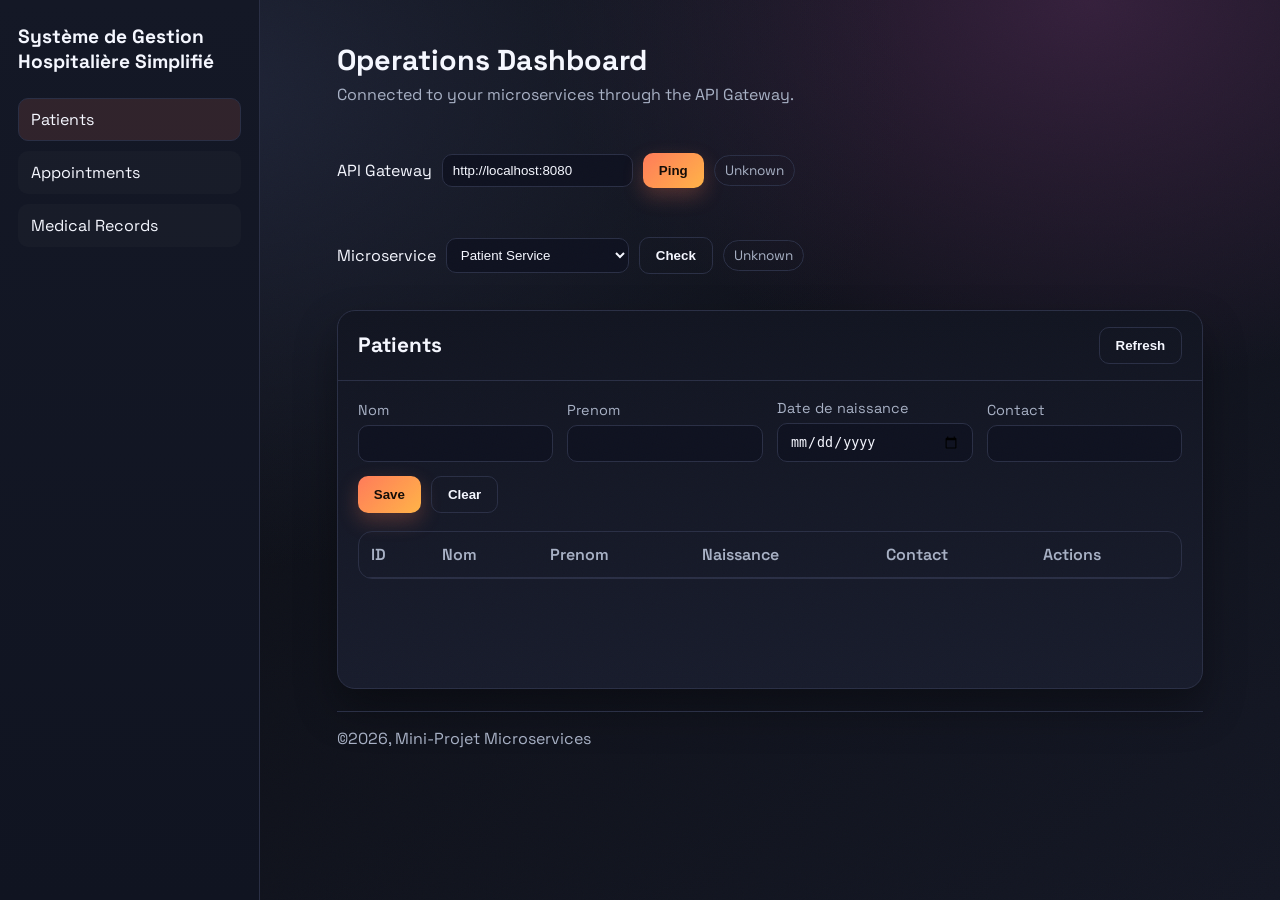
==== ui-portal/src/main/resources/static/dashboard.html @ 3ca0a575 "Add UI dashboard and CRUD endpoints" ====
<!doctype html>
<html lang="en">
<head>
  <meta charset="utf-8" />
  <meta name="viewport" content="width=device-width, initial-scale=1" />
  <title>Hospital Microservices | Dashboard</title>
  <link rel="preconnect" href="https://fonts.googleapis.com" />
  <link rel="preconnect" href="https://fonts.gstatic.com" crossorigin />
  <link href="https://fonts.googleapis.com/css2?family=Space+Grotesk:wght@400;500;600;700&family=DM+Serif+Display&display=swap" rel="stylesheet" />
  <link rel="stylesheet" href="styles.css" />
</head>
<body>
  <div class="bg-noise"></div>

  <div class="app">
    <aside class="sidebar">
      <div class="sidebar-brand">Système de Gestion Hospitalière Simplifié</div>
      <nav class="sidebar-nav">
        <a href="#patients" class="nav-link active">Patients</a>
        <a href="#appointments" class="nav-link">Appointments</a>
        <a href="#records" class="nav-link">Medical Records</a>
      </nav>

    </aside>

    <div class="content">
      <header class="topbar">
        <div>
          <h2>Operations Dashboard</h2>
          <p>Connected to your microservices through the API Gateway.</p>
        </div>
        <div class="gateway">
          <label for="gatewayUrl">API Gateway</label>
          <input id="gatewayUrl" type="text" value="http://localhost:8080" />
          <button id="pingBtn">Ping</button>
          <span id="pingStatus" class="status">Unknown</span>
        </div>
        <div class="service-check">
          <label for="serviceCheck">Microservice</label>
          <select id="serviceCheck">
            <option value="patients">Patient Service</option>
            <option value="appointments">Appointment Service</option>
            <option value="records">Medical Record Service</option>
          </select>
          <button id="serviceCheckBtn" class="ghost">Check</button>
          <span id="serviceCheckStatus" class="status">Unknown</span>
        </div>
      </header>

      <main class="grid">
        <section class="panel" id="patients">
          <div class="panel-head">
            <h2>Patients</h2>
            <button class="ghost" id="refreshPatients">Refresh</button>
          </div>
          <div class="panel-body">
            <form id="patientForm" class="form">
              <input type="hidden" id="patientId" />
              <div class="field">
                <label>Nom</label>
                <input id="patientNom" type="text" required />
              </div>
              <div class="field">
                <label>Prenom</label>
                <input id="patientPrenom" type="text" required />
              </div>
              <div class="field">
                <label>Date de naissance</label>
                <input id="patientDob" type="date" required />
              </div>
              <div class="field">
                <label>Contact</label>
                <input id="patientContact" type="text" required />
              </div>
              <div class="actions">
                <button type="submit" id="patientSave">Save</button>
                <button type="button" class="ghost" id="patientClear">Clear</button>
              </div>
            </form>
            <div class="table-wrap">
              <table id="patientsTable">
                <thead>
                  <tr>
                    <th>ID</th><th>Nom</th><th>Prenom</th><th>Naissance</th><th>Contact</th><th>Actions</th>
                  </tr>
                </thead>
                <tbody></tbody>
              </table>
            </div>
          </div>
        </section>

        <section class="panel" id="appointments">
          <div class="panel-head">
            <h2>Appointments</h2>
            <button class="ghost" id="refreshAppointments">Refresh</button>
          </div>
          <div class="panel-body">
            <form id="appointmentForm" class="form">
              <input type="hidden" id="appointmentId" />
              <div class="field">
                <label>Patient ID</label>
                <input id="appointmentPatientId" type="number" min="1" required />
              </div>
              <div class="field">
                <label>Date & Time</label>
                <input id="appointmentDateTime" type="datetime-local" required />
              </div>
              <div class="field">
                <label>Reason</label>
                <input id="appointmentReason" type="text" required />
              </div>
              <div class="field">
                <label>Status</label>
                <select id="appointmentStatus" required>
                  <option value="">Select status</option>
                  <option>Scheduled</option>
                  <option>InProgress</option>
                  <option>Done</option>
                  <option>Cancelled</option>
                </select>
              </div>
              <div class="actions">
                <button type="submit" id="appointmentSave">Save</button>
                <button type="button" class="ghost" id="appointmentClear">Clear</button>
              </div>
            </form>
            <div class="inline-filter">
              <label>Filter by patient ID</label>
              <input id="appointmentFilter" type="number" min="1" />
              <button id="appointmentFilterBtn" class="ghost">Load</button>
            </div>
            <div class="table-wrap">
              <table id="appointmentsTable">
                <thead>
                  <tr>
                    <th>ID</th><th>Patient</th><th>Date</th><th>Reason</th><th>Status</th><th>Actions</th>
                  </tr>
                </thead>
                <tbody></tbody>
              </table>
            </div>
          </div>
        </section>

        <section class="panel" id="records">
          <div class="panel-head">
            <h2>Medical Records</h2>
            <button class="ghost" id="refreshRecords">Refresh</button>
          </div>
          <div class="panel-body">
            <form id="recordForm" class="form">
              <div class="field">
                <label>Patient ID</label>
                <input id="recordPatientId" type="number" min="1" required />
              </div>
              <div class="actions">
                <button type="submit" id="recordCreate">Create Record</button>
              </div>
            </form>
            <form id="diagnosisForm" class="form">
              <div class="field">
                <label>Record ID</label>
                <input id="diagnosisRecordId" type="number" min="1" required />
              </div>
              <div class="field">
                <label>Diagnosis</label>
                <input id="diagnosisText" type="text" required />
              </div>
              <div class="actions">
                <button type="submit">Add Diagnosis</button>
              </div>
            </form>
            <div class="inline-filter">
              <label>Load records by patient ID</label>
              <input id="recordFilter" type="number" min="1" />
              <button id="recordFilterBtn" class="ghost">Load</button>
            </div>
            <div class="table-wrap">
              <table id="recordsTable">
                <thead>
                  <tr>
                    <th>ID</th><th>Patient</th><th>Created</th><th>Diagnoses</th><th>Actions</th>
                  </tr>
                </thead>
                <tbody></tbody>
              </table>
            </div>
          </div>
        </section>
      </main>

      <footer class="footer">
        <span>©2026, Mini-Projet Microservices </span>
      </footer>
    </div>
  </div>

  <div id="toastHost" class="toast-host" aria-live="polite" aria-atomic="true"></div>

  <script src="app.js"></script>
</body>
</html>
---- ui-portal/src/main/resources/static/styles.css ----
:root {
  --bg: #0b0d12;
  --bg-2: #141724;
  --card: #121521;
  --card-2: #181c2c;
  --accent: #ff7a59;
  --accent-2: #ffd166;
  --mint: #7bdff2;
  --text: #f5f7ff;
  --muted: #a7b0c4;
  --line: #2a2f45;
  --shadow: 0 20px 40px rgba(0,0,0,0.35);
}

* { box-sizing: border-box; }

body {
  margin: 0;
  font-family: "Space Grotesk", "Segoe UI", sans-serif;
  background: radial-gradient(1200px 800px at 15% 10%, #1f2437 0%, transparent 60%),
              radial-gradient(1000px 700px at 85% 0%, #35203c 0%, transparent 55%),
              linear-gradient(145deg, var(--bg), var(--bg-2));
  color: var(--text);
  min-height: 100vh;
}

.bg-noise {
  position: fixed;
  inset: 0;
  background-image: url("data:image/svg+xml,%3Csvg xmlns='http://www.w3.org/2000/svg' width='160' height='160' viewBox='0 0 160 160'%3E%3Cfilter id='n'%3E%3CfeTurbulence type='fractalNoise' baseFrequency='0.8' numOctaves='2' stitchTiles='stitch'/%3E%3C/filter%3E%3Crect width='160' height='160' filter='url(%23n)' opacity='0.08'/%3E%3C/svg%3E");
  pointer-events: none;
  mix-blend-mode: soft-light;
}

.hidden { display: none; }

.landing {
  min-height: 100vh;
  display: grid;
  grid-template-columns: minmax(0, 1fr) minmax(240px, 360px);
  gap: 32px;
  padding: 60px 10vw;
  align-items: center;
}

.landing-content h1 {
  font-family: "DM Serif Display", serif;
  font-size: clamp(2.4rem, 3.9vw, 3.8rem);
  margin: 16px 0 10px;
}

.landing-content p {
  margin: 0 0 26px;
  color: var(--muted);
  max-width: 620px;
}

.badge {
  display: inline-block;
  padding: 6px 12px;
  border-radius: 999px;
  background: linear-gradient(135deg, var(--accent), var(--accent-2));
  color: #1a0f0a;
  font-weight: 700;
  letter-spacing: 0.4px;
}

.btn-link {
  display: inline-flex;
  align-items: center;
  justify-content: center;
  text-decoration: none;
  border: none;
  background: linear-gradient(135deg, var(--accent), #ffb347);
  color: #140d08;
  font-weight: 700;
  padding: 10px 16px;
  border-radius: 10px;
  cursor: pointer;
  transition: transform 0.15s ease, box-shadow 0.15s ease;
  box-shadow: 0 8px 20px rgba(255, 122, 89, 0.25);
}

.btn-link:hover { transform: translateY(-1px); }

.landing-actions {
  display: flex;
  gap: 12px;
  align-items: center;
  flex-wrap: wrap;
}

.landing-card {
  background: linear-gradient(160deg, #1f2438, #141724);
  border: 1px solid var(--line);
  border-radius: 18px;
  padding: 20px;
  box-shadow: var(--shadow);
  display: grid;
  gap: 16px;
  align-content: start;
}

.metric {
  display: flex;
  justify-content: space-between;
  align-items: center;
  padding: 12px 14px;
  background: rgba(12, 14, 24, 0.55);
  border-radius: 12px;
  border: 1px solid #272c40;
}

.metric .label { color: var(--muted); }
.metric .value { font-size: 1.4rem; font-weight: 700; }

.app {
  min-height: 100vh;
  display: grid;
  grid-template-columns: 260px 1fr;
}

.sidebar {
  background: linear-gradient(180deg, #141826, #101421);
  border-right: 1px solid var(--line);
  padding: 24px 18px;
  display: grid;
  gap: 24px;
  align-content: start;
  position: sticky;
  top: 0;
  height: 100vh;
}

.sidebar-brand {
  font-weight: 700;
  font-size: 1.2rem;
}

.sidebar-nav {
  display: grid;
  gap: 10px;
}

.nav-link {
  text-decoration: none;
  color: var(--text);
  padding: 10px 12px;
  border-radius: 10px;
  border: 1px solid transparent;
  background: rgba(255,255,255,0.02);
}

.nav-link:hover,
.nav-link.active {
  border-color: var(--line);
  background: rgba(255, 122, 89, 0.12);
}

.sidebar-footer {
  display: grid;
  gap: 6px;
  font-size: 0.9rem;
}

.muted { color: var(--muted); }
.mono { font-family: "Consolas", "Courier New", monospace; }

.content {
  padding: 28px 6vw 40px;
  display: grid;
  gap: 22px;
}

.topbar {
  display: flex;
  justify-content: space-between;
  align-items: center;
  gap: 20px;
  flex-wrap: wrap;
}

.topbar h2 {
  margin: 0 0 6px;
  font-size: 1.8rem;
}

.topbar p {
  margin: 0;
  color: var(--muted);
}

.gateway {
  display: grid;
  grid-template-columns: auto 1fr auto auto;
  gap: 10px;
  align-items: center;
}

.service-check {
  display: grid;
  grid-template-columns: auto 1fr auto auto;
  gap: 10px;
  align-items: center;
}

.gateway input {
  background: #0f1220;
  border: 1px solid var(--line);
  color: var(--text);
  padding: 8px 10px;
  border-radius: 10px;
}

.service-check select {
  background: #0f1220;
  border: 1px solid var(--line);
  color: var(--text);
  padding: 8px 10px;
  border-radius: 10px;
}

.status {
  padding: 6px 10px;
  border-radius: 999px;
  border: 1px solid var(--line);
  font-size: 0.85rem;
  color: var(--muted);
}

.grid {
  display: grid;
  gap: 22px;
}

.panel.hidden-panel {
  display: none;
}

.panel {
  background: linear-gradient(180deg, var(--card), var(--card-2));
  border: 1px solid var(--line);
  border-radius: 18px;
  box-shadow: var(--shadow);
  overflow: hidden;
}

.panel-head {
  display: flex;
  justify-content: space-between;
  align-items: center;
  padding: 16px 20px;
  border-bottom: 1px solid var(--line);
}

.panel-head h2 { margin: 0; font-size: 1.3rem; }

.panel-body {
  padding: 18px 20px 24px;
  display: grid;
  gap: 18px;
}

.form {
  display: grid;
  grid-template-columns: repeat(auto-fit, minmax(180px, 1fr));
  gap: 14px;
  align-items: end;
}

.field label {
  display: block;
  font-size: 0.9rem;
  color: var(--muted);
  margin-bottom: 6px;
}

.field input,
.field select {
  width: 100%;
  background: #0f1220;
  border: 1px solid var(--line);
  color: var(--text);
  padding: 10px 12px;
  border-radius: 10px;
}

.actions {
  display: flex;
  gap: 10px;
}

button {
  border: none;
  background: linear-gradient(135deg, var(--accent), #ffb347);
  color: #140d08;
  font-weight: 700;
  padding: 10px 16px;
  border-radius: 10px;
  cursor: pointer;
  transition: transform 0.15s ease, box-shadow 0.15s ease;
  box-shadow: 0 8px 20px rgba(255, 122, 89, 0.25);
}

button:hover { transform: translateY(-1px); }

button.ghost {
  background: transparent;
  color: var(--text);
  border: 1px solid var(--line);
  box-shadow: none;
}

.table-wrap {
  overflow-x: auto;
  border: 1px solid var(--line);
  border-radius: 14px;
}

table {
  width: 100%;
  border-collapse: collapse;
  min-width: 620px;
}

th, td {
  text-align: left;
  padding: 12px 12px;
  border-bottom: 1px solid var(--line);
}

th { color: var(--muted); font-weight: 600; }

.inline-filter {
  display: flex;
  gap: 10px;
  align-items: center;
}

.inline-filter input {
  background: #0f1220;
  border: 1px solid var(--line);
  color: var(--text);
  padding: 8px 10px;
  border-radius: 10px;
}

.footer {
  padding: 16px 0 26px;
  display: flex;
  justify-content: space-between;
  color: var(--muted);
  border-top: 1px solid var(--line);
}

.toast-host {
  position: fixed;
  top: 20px;
  left: 50%;
  transform: translateX(-50%);
  display: grid;
  gap: 14px;
  z-index: 999;
  width: min(520px, 90vw);
}

.toast {
  width: 100%;
  min-width: 320px;
  padding: 16px 18px;
  border-radius: 16px;
  background: #151a2b;
  border: 1px solid #2a2f45;
  box-shadow: var(--shadow);
  color: var(--text);
  display: grid;
  gap: 6px;
  animation: toast-in 0.2s ease-out;
}

.toast.ok { border-color: rgba(123, 223, 242, 0.5); }
.toast.err { border-color: rgba(255, 122, 89, 0.6); }

.toast-title {
  font-weight: 700;
  font-size: 1.05rem;
}

.toast-msg {
  color: var(--muted);
  font-size: 0.98rem;
}

@keyframes toast-in {
  from { transform: translateY(10px); opacity: 0; }
  to { transform: translateY(0); opacity: 1; }
}

@media (max-width: 900px) {
  .landing {
    grid-template-columns: 1fr;
  }

  .app {
    grid-template-columns: 1fr;
  }

  .sidebar {
    position: relative;
    height: auto;
  }

  .gateway {
    grid-template-columns: 1fr;
  }

  .service-check {
    grid-template-columns: 1fr;
  }

  .footer {
    flex-direction: column;
    gap: 6px;
  }
}
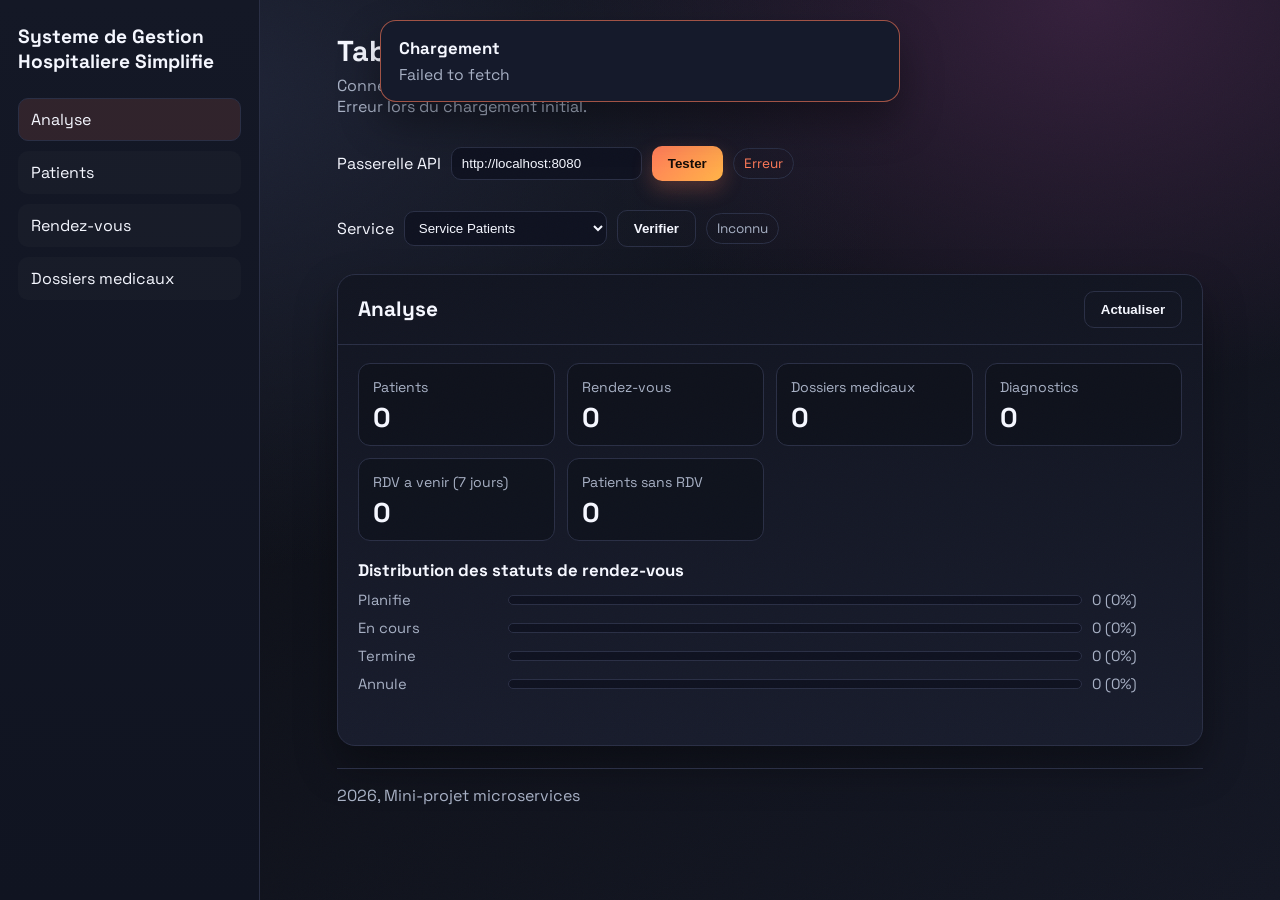
==== commit 6dbe06ed: "Localize UI to French and add analytics dashboard" ====
--- a/ui-portal/src/main/resources/static/dashboard.html
+++ b/ui-portal/src/main/resources/static/dashboard.html
@@ -1,203 +1,246 @@
-<!doctype html>
-<html lang="en">
-<head>
-  <meta charset="utf-8" />
-  <meta name="viewport" content="width=device-width, initial-scale=1" />
-  <title>Hospital Microservices | Dashboard</title>
-  <link rel="preconnect" href="https://fonts.googleapis.com" />
-  <link rel="preconnect" href="https://fonts.gstatic.com" crossorigin />
-  <link href="https://fonts.googleapis.com/css2?family=Space+Grotesk:wght@400;500;600;700&family=DM+Serif+Display&display=swap" rel="stylesheet" />
-  <link rel="stylesheet" href="styles.css" />
-</head>
-<body>
-  <div class="bg-noise"></div>
-
-  <div class="app">
-    <aside class="sidebar">
-      <div class="sidebar-brand">Système de Gestion Hospitalière Simplifié</div>
-      <nav class="sidebar-nav">
-        <a href="#patients" class="nav-link active">Patients</a>
-        <a href="#appointments" class="nav-link">Appointments</a>
-        <a href="#records" class="nav-link">Medical Records</a>
-      </nav>
-
-    </aside>
-
-    <div class="content">
-      <header class="topbar">
-        <div>
-          <h2>Operations Dashboard</h2>
-          <p>Connected to your microservices through the API Gateway.</p>
-        </div>
-        <div class="gateway">
-          <label for="gatewayUrl">API Gateway</label>
-          <input id="gatewayUrl" type="text" value="http://localhost:8080" />
-          <button id="pingBtn">Ping</button>
-          <span id="pingStatus" class="status">Unknown</span>
-        </div>
-        <div class="service-check">
-          <label for="serviceCheck">Microservice</label>
-          <select id="serviceCheck">
-            <option value="patients">Patient Service</option>
-            <option value="appointments">Appointment Service</option>
-            <option value="records">Medical Record Service</option>
-          </select>
-          <button id="serviceCheckBtn" class="ghost">Check</button>
-          <span id="serviceCheckStatus" class="status">Unknown</span>
-        </div>
-      </header>
-
-      <main class="grid">
-        <section class="panel" id="patients">
-          <div class="panel-head">
-            <h2>Patients</h2>
-            <button class="ghost" id="refreshPatients">Refresh</button>
-          </div>
-          <div class="panel-body">
-            <form id="patientForm" class="form">
-              <input type="hidden" id="patientId" />
-              <div class="field">
-                <label>Nom</label>
-                <input id="patientNom" type="text" required />
-              </div>
-              <div class="field">
-                <label>Prenom</label>
-                <input id="patientPrenom" type="text" required />
-              </div>
-              <div class="field">
-                <label>Date de naissance</label>
-                <input id="patientDob" type="date" required />
-              </div>
-              <div class="field">
-                <label>Contact</label>
-                <input id="patientContact" type="text" required />
-              </div>
-              <div class="actions">
-                <button type="submit" id="patientSave">Save</button>
-                <button type="button" class="ghost" id="patientClear">Clear</button>
-              </div>
-            </form>
-            <div class="table-wrap">
-              <table id="patientsTable">
-                <thead>
-                  <tr>
-                    <th>ID</th><th>Nom</th><th>Prenom</th><th>Naissance</th><th>Contact</th><th>Actions</th>
-                  </tr>
-                </thead>
-                <tbody></tbody>
-              </table>
-            </div>
-          </div>
-        </section>
-
-        <section class="panel" id="appointments">
-          <div class="panel-head">
-            <h2>Appointments</h2>
-            <button class="ghost" id="refreshAppointments">Refresh</button>
-          </div>
-          <div class="panel-body">
-            <form id="appointmentForm" class="form">
-              <input type="hidden" id="appointmentId" />
-              <div class="field">
-                <label>Patient ID</label>
-                <input id="appointmentPatientId" type="number" min="1" required />
-              </div>
-              <div class="field">
-                <label>Date & Time</label>
-                <input id="appointmentDateTime" type="datetime-local" required />
-              </div>
-              <div class="field">
-                <label>Reason</label>
-                <input id="appointmentReason" type="text" required />
-              </div>
-              <div class="field">
-                <label>Status</label>
-                <select id="appointmentStatus" required>
-                  <option value="">Select status</option>
-                  <option>Scheduled</option>
-                  <option>InProgress</option>
-                  <option>Done</option>
-                  <option>Cancelled</option>
-                </select>
-              </div>
-              <div class="actions">
-                <button type="submit" id="appointmentSave">Save</button>
-                <button type="button" class="ghost" id="appointmentClear">Clear</button>
-              </div>
-            </form>
-            <div class="inline-filter">
-              <label>Filter by patient ID</label>
-              <input id="appointmentFilter" type="number" min="1" />
-              <button id="appointmentFilterBtn" class="ghost">Load</button>
-            </div>
-            <div class="table-wrap">
-              <table id="appointmentsTable">
-                <thead>
-                  <tr>
-                    <th>ID</th><th>Patient</th><th>Date</th><th>Reason</th><th>Status</th><th>Actions</th>
-                  </tr>
-                </thead>
-                <tbody></tbody>
-              </table>
-            </div>
-          </div>
-        </section>
-
-        <section class="panel" id="records">
-          <div class="panel-head">
-            <h2>Medical Records</h2>
-            <button class="ghost" id="refreshRecords">Refresh</button>
-          </div>
-          <div class="panel-body">
-            <form id="recordForm" class="form">
-              <div class="field">
-                <label>Patient ID</label>
-                <input id="recordPatientId" type="number" min="1" required />
-              </div>
-              <div class="actions">
-                <button type="submit" id="recordCreate">Create Record</button>
-              </div>
-            </form>
-            <form id="diagnosisForm" class="form">
-              <div class="field">
-                <label>Record ID</label>
-                <input id="diagnosisRecordId" type="number" min="1" required />
-              </div>
-              <div class="field">
-                <label>Diagnosis</label>
-                <input id="diagnosisText" type="text" required />
-              </div>
-              <div class="actions">
-                <button type="submit">Add Diagnosis</button>
-              </div>
-            </form>
-            <div class="inline-filter">
-              <label>Load records by patient ID</label>
-              <input id="recordFilter" type="number" min="1" />
-              <button id="recordFilterBtn" class="ghost">Load</button>
-            </div>
-            <div class="table-wrap">
-              <table id="recordsTable">
-                <thead>
-                  <tr>
-                    <th>ID</th><th>Patient</th><th>Created</th><th>Diagnoses</th><th>Actions</th>
-                  </tr>
-                </thead>
-                <tbody></tbody>
-              </table>
-            </div>
-          </div>
-        </section>
-      </main>
-
-      <footer class="footer">
-        <span>©2026, Mini-Projet Microservices </span>
-      </footer>
-    </div>
-  </div>
-
-  <div id="toastHost" class="toast-host" aria-live="polite" aria-atomic="true"></div>
-
-  <script src="app.js"></script>
-</body>
-</html>
+<!doctype html>
+<html lang="fr">
+<head>
+  <meta charset="utf-8" />
+  <meta name="viewport" content="width=device-width, initial-scale=1" />
+  <meta http-equiv="Cache-Control" content="no-cache, no-store, must-revalidate" />
+  <meta http-equiv="Pragma" content="no-cache" />
+  <meta http-equiv="Expires" content="0" />
+  <title>Microservices Hospitaliers | Tableau de bord</title>
+  <link rel="preconnect" href="https://fonts.googleapis.com" />
+  <link rel="preconnect" href="https://fonts.gstatic.com" crossorigin />
+  <link href="https://fonts.googleapis.com/css2?family=Space+Grotesk:wght@400;500;600;700&family=DM+Serif+Display&display=swap" rel="stylesheet" />
+  <link rel="stylesheet" href="styles.css?v=20260221-1" />
+</head>
+<body>
+  <div class="bg-noise"></div>
+
+  <div class="app">
+    <aside class="sidebar">
+      <div class="sidebar-brand">Systeme de Gestion Hospitaliere Simplifie</div>
+      <nav class="sidebar-nav">
+        <a href="#analyse" class="nav-link active">Analyse</a>
+        <a href="#patients" class="nav-link">Patients</a>
+        <a href="#appointments" class="nav-link">Rendez-vous</a>
+        <a href="#records" class="nav-link">Dossiers medicaux</a>
+      </nav>
+    </aside>
+
+    <div class="content">
+      <header class="topbar">
+        <div>
+          <h2>Tableau de bord operationnel</h2>
+          <p>Connecte a vos microservices via l'API Gateway.</p>
+          <p id="lastAction" class="muted">Pret.</p>
+        </div>
+        <div class="gateway">
+          <label for="gatewayUrl">Passerelle API</label>
+          <input id="gatewayUrl" type="text" value="http://localhost:8080" />
+          <button id="pingBtn">Tester</button>
+          <span id="pingStatus" class="status">Inconnu</span>
+        </div>
+        <div class="service-check">
+          <label for="serviceCheck">Service</label>
+          <select id="serviceCheck">
+            <option value="patients">Service Patients</option>
+            <option value="appointments">Service Rendez-vous</option>
+            <option value="records">Service Dossiers medicaux</option>
+          </select>
+          <button id="serviceCheckBtn" class="ghost">Verifier</button>
+          <span id="serviceCheckStatus" class="status">Inconnu</span>
+        </div>
+      </header>
+
+      <main class="grid">
+        <section class="panel" id="analyse">
+          <div class="panel-head">
+            <h2>Analyse</h2>
+            <button class="ghost" id="refreshAnalyse">Actualiser</button>
+          </div>
+          <div class="panel-body">
+            <div class="kpi-grid">
+              <article class="kpi-card">
+                <span class="kpi-label">Patients</span>
+                <strong id="kpiPatients">0</strong>
+              </article>
+              <article class="kpi-card">
+                <span class="kpi-label">Rendez-vous</span>
+                <strong id="kpiAppointments">0</strong>
+              </article>
+              <article class="kpi-card">
+                <span class="kpi-label">Dossiers medicaux</span>
+                <strong id="kpiRecords">0</strong>
+              </article>
+              <article class="kpi-card">
+                <span class="kpi-label">Diagnostics</span>
+                <strong id="kpiDiagnoses">0</strong>
+              </article>
+              <article class="kpi-card">
+                <span class="kpi-label">RDV a venir (7 jours)</span>
+                <strong id="kpiUpcoming">0</strong>
+              </article>
+              <article class="kpi-card">
+                <span class="kpi-label">Patients sans RDV</span>
+                <strong id="kpiNoAppointments">0</strong>
+              </article>
+            </div>
+            <div class="status-distribution">
+              <h3>Distribution des statuts de rendez-vous</h3>
+              <div id="statusBars" class="status-bars"></div>
+            </div>
+          </div>
+        </section>
+
+        <section class="panel" id="patients">
+          <div class="panel-head">
+            <h2>Patients</h2>
+            <button class="ghost" id="refreshPatients">Actualiser</button>
+          </div>
+          <div class="panel-body">
+            <form id="patientForm" class="form">
+              <input type="hidden" id="patientId" />
+              <div class="field">
+                <label>Nom</label>
+                <input id="patientNom" type="text" required />
+              </div>
+              <div class="field">
+                <label>Prenom</label>
+                <input id="patientPrenom" type="text" required />
+              </div>
+              <div class="field">
+                <label>Date de naissance</label>
+                <input id="patientDob" type="date" required />
+              </div>
+              <div class="field">
+                <label>Contact</label>
+                <input id="patientContact" type="text" required />
+              </div>
+              <div class="actions">
+                <button type="submit" id="patientSave">Enregistrer</button>
+                <button type="button" class="ghost" id="patientClear">Effacer</button>
+              </div>
+            </form>
+            <div class="table-wrap">
+              <table id="patientsTable">
+                <thead>
+                  <tr>
+                    <th>ID</th><th>Nom</th><th>Prenom</th><th>Naissance</th><th>Contact</th><th>Actions</th>
+                  </tr>
+                </thead>
+                <tbody></tbody>
+              </table>
+            </div>
+          </div>
+        </section>
+
+        <section class="panel" id="appointments">
+          <div class="panel-head">
+            <h2>Rendez-vous</h2>
+            <button class="ghost" id="refreshAppointments">Actualiser</button>
+          </div>
+          <div class="panel-body">
+            <form id="appointmentForm" class="form">
+              <input type="hidden" id="appointmentId" />
+              <div class="field">
+                <label>ID patient</label>
+                <input id="appointmentPatientId" type="number" min="1" required />
+              </div>
+              <div class="field">
+                <label>Date et heure</label>
+                <input id="appointmentDateTime" type="datetime-local" required />
+              </div>
+              <div class="field">
+                <label>Motif</label>
+                <input id="appointmentReason" type="text" required />
+              </div>
+              <div class="field">
+                <label>Statut</label>
+                <select id="appointmentStatus" required>
+                  <option value="">Selectionner un statut</option>
+                  <option>Scheduled</option>
+                  <option>InProgress</option>
+                  <option>Done</option>
+                  <option>Cancelled</option>
+                </select>
+              </div>
+              <div class="actions">
+                <button type="submit" id="appointmentSave">Enregistrer</button>
+                <button type="button" class="ghost" id="appointmentClear">Effacer</button>
+              </div>
+            </form>
+            <div class="inline-filter">
+              <label>Filtrer par ID patient</label>
+              <input id="appointmentFilter" type="number" min="1" />
+              <button id="appointmentFilterBtn" class="ghost">Charger</button>
+            </div>
+            <div class="table-wrap">
+              <table id="appointmentsTable">
+                <thead>
+                  <tr>
+                    <th>ID</th><th>Patient</th><th>Date</th><th>Motif</th><th>Statut</th><th>Actions</th>
+                  </tr>
+                </thead>
+                <tbody></tbody>
+              </table>
+            </div>
+          </div>
+        </section>
+
+        <section class="panel" id="records">
+          <div class="panel-head">
+            <h2>Dossiers medicaux</h2>
+            <button class="ghost" id="refreshRecords">Actualiser</button>
+          </div>
+          <div class="panel-body">
+            <form id="recordForm" class="form">
+              <div class="field">
+                <label>ID patient</label>
+                <input id="recordPatientId" type="number" min="1" required />
+              </div>
+              <div class="actions">
+                <button type="submit" id="recordCreate">Creer le dossier</button>
+              </div>
+            </form>
+            <form id="diagnosisForm" class="form">
+              <div class="field">
+                <label>ID dossier</label>
+                <input id="diagnosisRecordId" type="number" min="1" required />
+              </div>
+              <div class="field">
+                <label>Diagnostic</label>
+                <input id="diagnosisText" type="text" required />
+              </div>
+              <div class="actions">
+                <button type="submit">Ajouter le diagnostic</button>
+              </div>
+            </form>
+            <div class="inline-filter">
+              <label>Charger les dossiers par ID patient</label>
+              <input id="recordFilter" type="number" min="1" />
+              <button id="recordFilterBtn" class="ghost">Charger</button>
+            </div>
+            <div class="table-wrap">
+              <table id="recordsTable">
+                <thead>
+                  <tr>
+                    <th>ID</th><th>Patient</th><th>Cree le</th><th>Diagnostics</th><th>Actions</th>
+                  </tr>
+                </thead>
+                <tbody></tbody>
+              </table>
+            </div>
+          </div>
+        </section>
+      </main>
+
+      <footer class="footer">
+        <span>2026, Mini-projet microservices</span>
+      </footer>
+    </div>
+  </div>
+
+  <div id="toastHost" class="toast-host" aria-live="polite" aria-atomic="true"></div>
+
+  <script src="app.js?v=20260221-1"></script>
+</body>
+</html>
--- a/ui-portal/src/main/resources/static/styles.css
+++ b/ui-portal/src/main/resources/static/styles.css
@@ -423,3 +423,69 @@
     gap: 6px;
   }
 }
+.kpi-grid {
+  display: grid;
+  grid-template-columns: repeat(auto-fit, minmax(180px, 1fr));
+  gap: 12px;
+}
+
+.kpi-card {
+  background: rgba(12, 15, 24, 0.6);
+  border: 1px solid var(--line);
+  border-radius: 12px;
+  padding: 14px;
+  display: grid;
+  gap: 8px;
+}
+
+.kpi-label {
+  color: var(--muted);
+  font-size: 0.88rem;
+}
+
+.kpi-card strong {
+  font-size: 1.7rem;
+  line-height: 1;
+}
+
+.status-distribution h3 {
+  margin: 0 0 10px;
+  font-size: 1.05rem;
+}
+
+.status-bars {
+  display: grid;
+  gap: 10px;
+}
+
+.status-bar-row {
+  display: grid;
+  grid-template-columns: 140px 1fr 90px;
+  gap: 10px;
+  align-items: center;
+}
+
+.status-name,
+.status-value {
+  font-size: 0.92rem;
+  color: var(--muted);
+}
+
+.status-bar-track {
+  height: 10px;
+  background: #0f1220;
+  border: 1px solid var(--line);
+  border-radius: 999px;
+  overflow: hidden;
+}
+
+.status-bar-fill {
+  height: 100%;
+  background: linear-gradient(135deg, var(--accent), var(--accent-2));
+}
+
+@media (max-width: 900px) {
+  .status-bar-row {
+    grid-template-columns: 1fr;
+  }
+}
